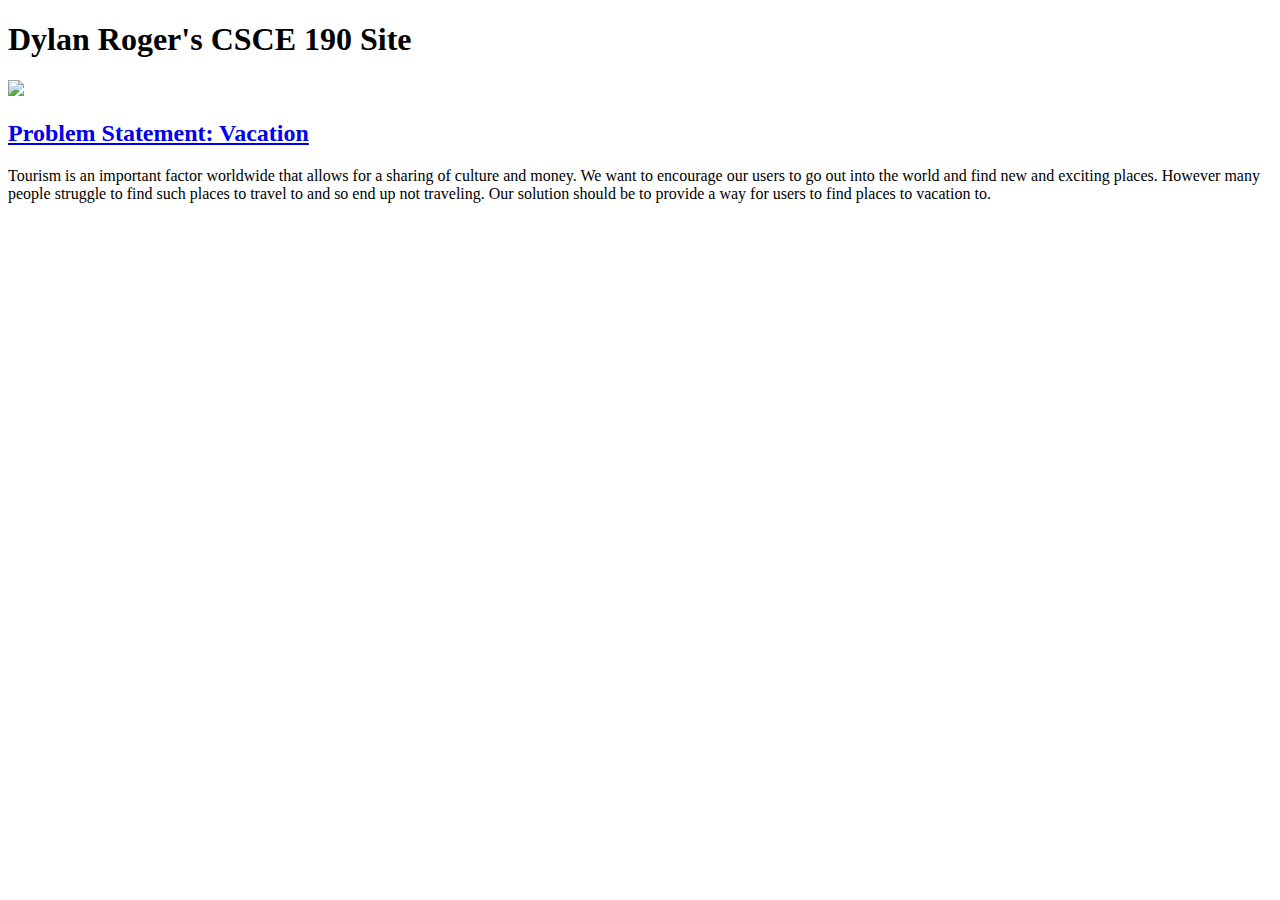
==== index.html @ 4e974f97 "Add files via upload" ====
<!DOCTYPE html>
<html>
    <head>
        <title>CSCE 190: Dylan Rogers</title>
    </head>
    <body>
        <h1>Dylan Roger's CSCE 190 Site</h1>

        <section class="assignment">
            <a href="/Users/15164/OneDrive/Documents/classes/CSCE190/Problem Statement - CSCE 190.pdf"><img src="/Users/15164/OneDrive/Documents/Classes/CSCE190/images/Problem Statement.png"></a>
            <section class="ass-details">
                <a href="/Users/15164/OneDrive/Documents/classes/CSCE190/Problem Statement - CSCE 190.pdf"><h2>Problem Statement: Vacation</h2></a>
                <p>
                    Tourism is an important factor worldwide that allows for a sharing of culture and money. We want to encourage our users to go out into the world and find new and exciting places. However many people struggle to find such places to travel to and so end up not traveling. Our solution should be to provide a way for users to find places to vacation to.
                </p>
            </section>
        </section>
    </body>
<html>
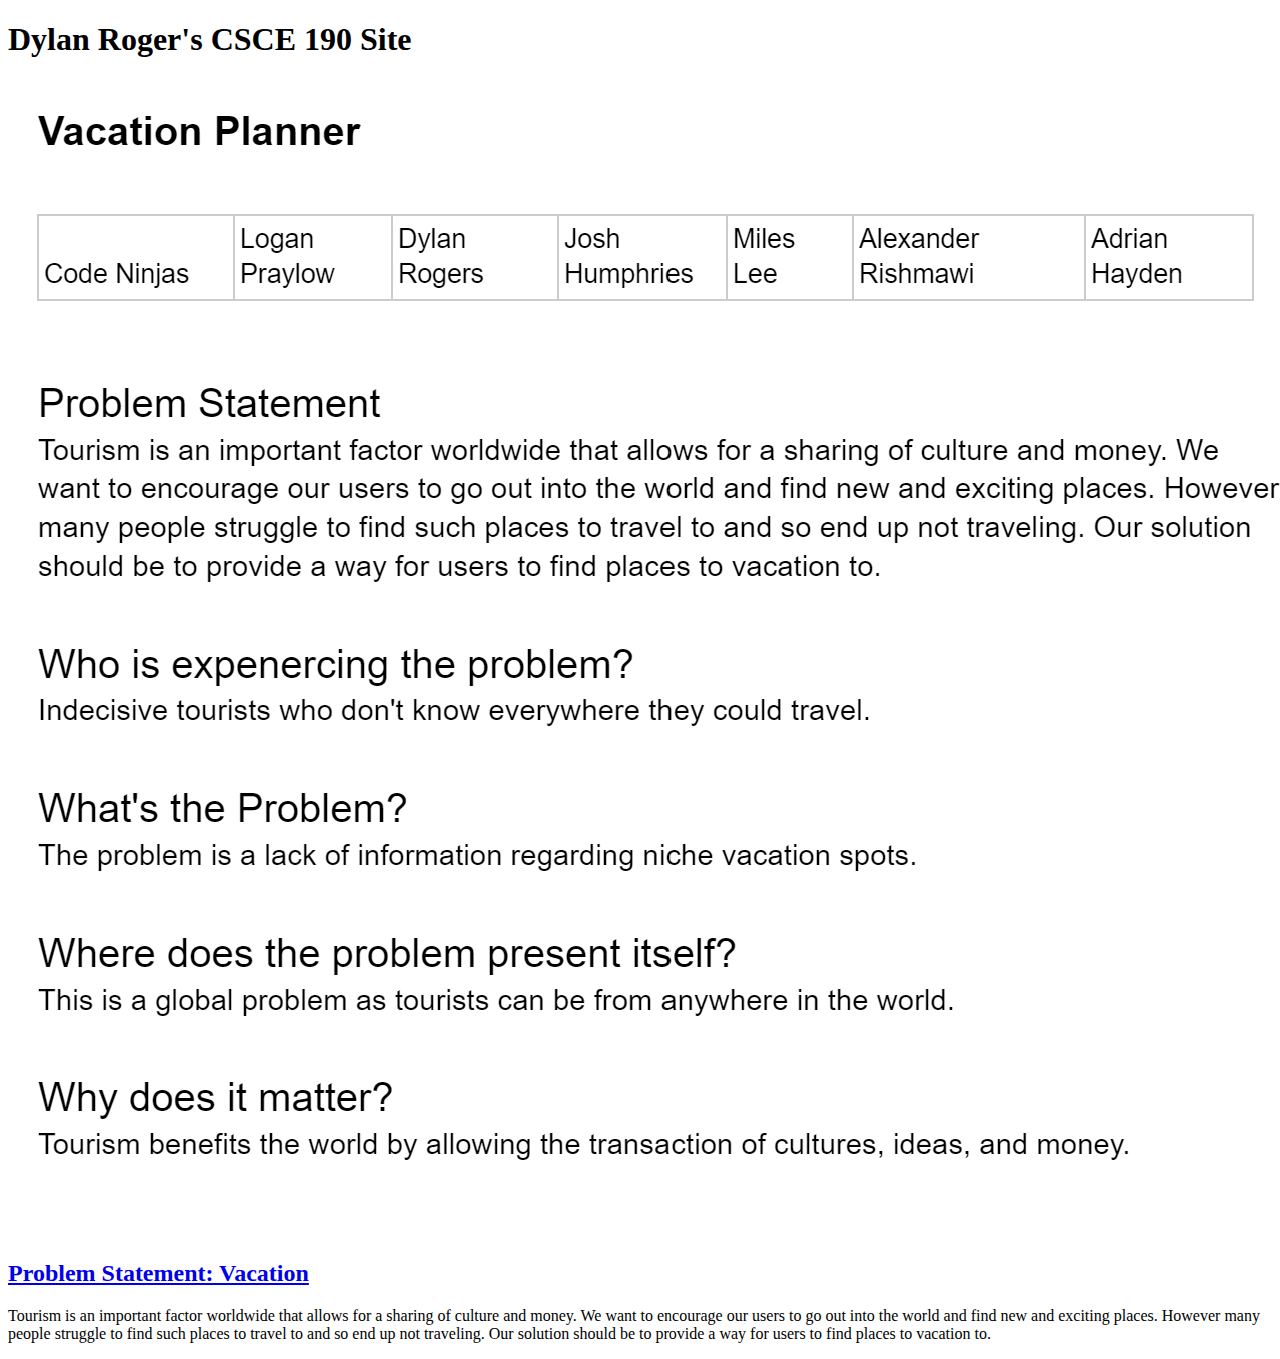
==== commit 3c6131db: "Update index.html" ====
--- a/index.html
+++ b/index.html
@@ -7,13 +7,13 @@
         <h1>Dylan Roger's CSCE 190 Site</h1>
 
         <section class="assignment">
-            <a href="/Users/15164/OneDrive/Documents/classes/CSCE190/Problem Statement - CSCE 190.pdf"><img src="/Users/15164/OneDrive/Documents/Classes/CSCE190/images/Problem Statement.png"></a>
+            <a href="files/Problem Statement - CSCE 190.pdf"><img src="images/Problem Statement.png"></a>
             <section class="ass-details">
-                <a href="/Users/15164/OneDrive/Documents/classes/CSCE190/Problem Statement - CSCE 190.pdf"><h2>Problem Statement: Vacation</h2></a>
+                <a href="files/CSCE190/Problem Statement - CSCE 190.pdf"><h2>Problem Statement: Vacation</h2></a>
                 <p>
                     Tourism is an important factor worldwide that allows for a sharing of culture and money. We want to encourage our users to go out into the world and find new and exciting places. However many people struggle to find such places to travel to and so end up not traveling. Our solution should be to provide a way for users to find places to vacation to.
                 </p>
             </section>
         </section>
     </body>
-<html>+<html>
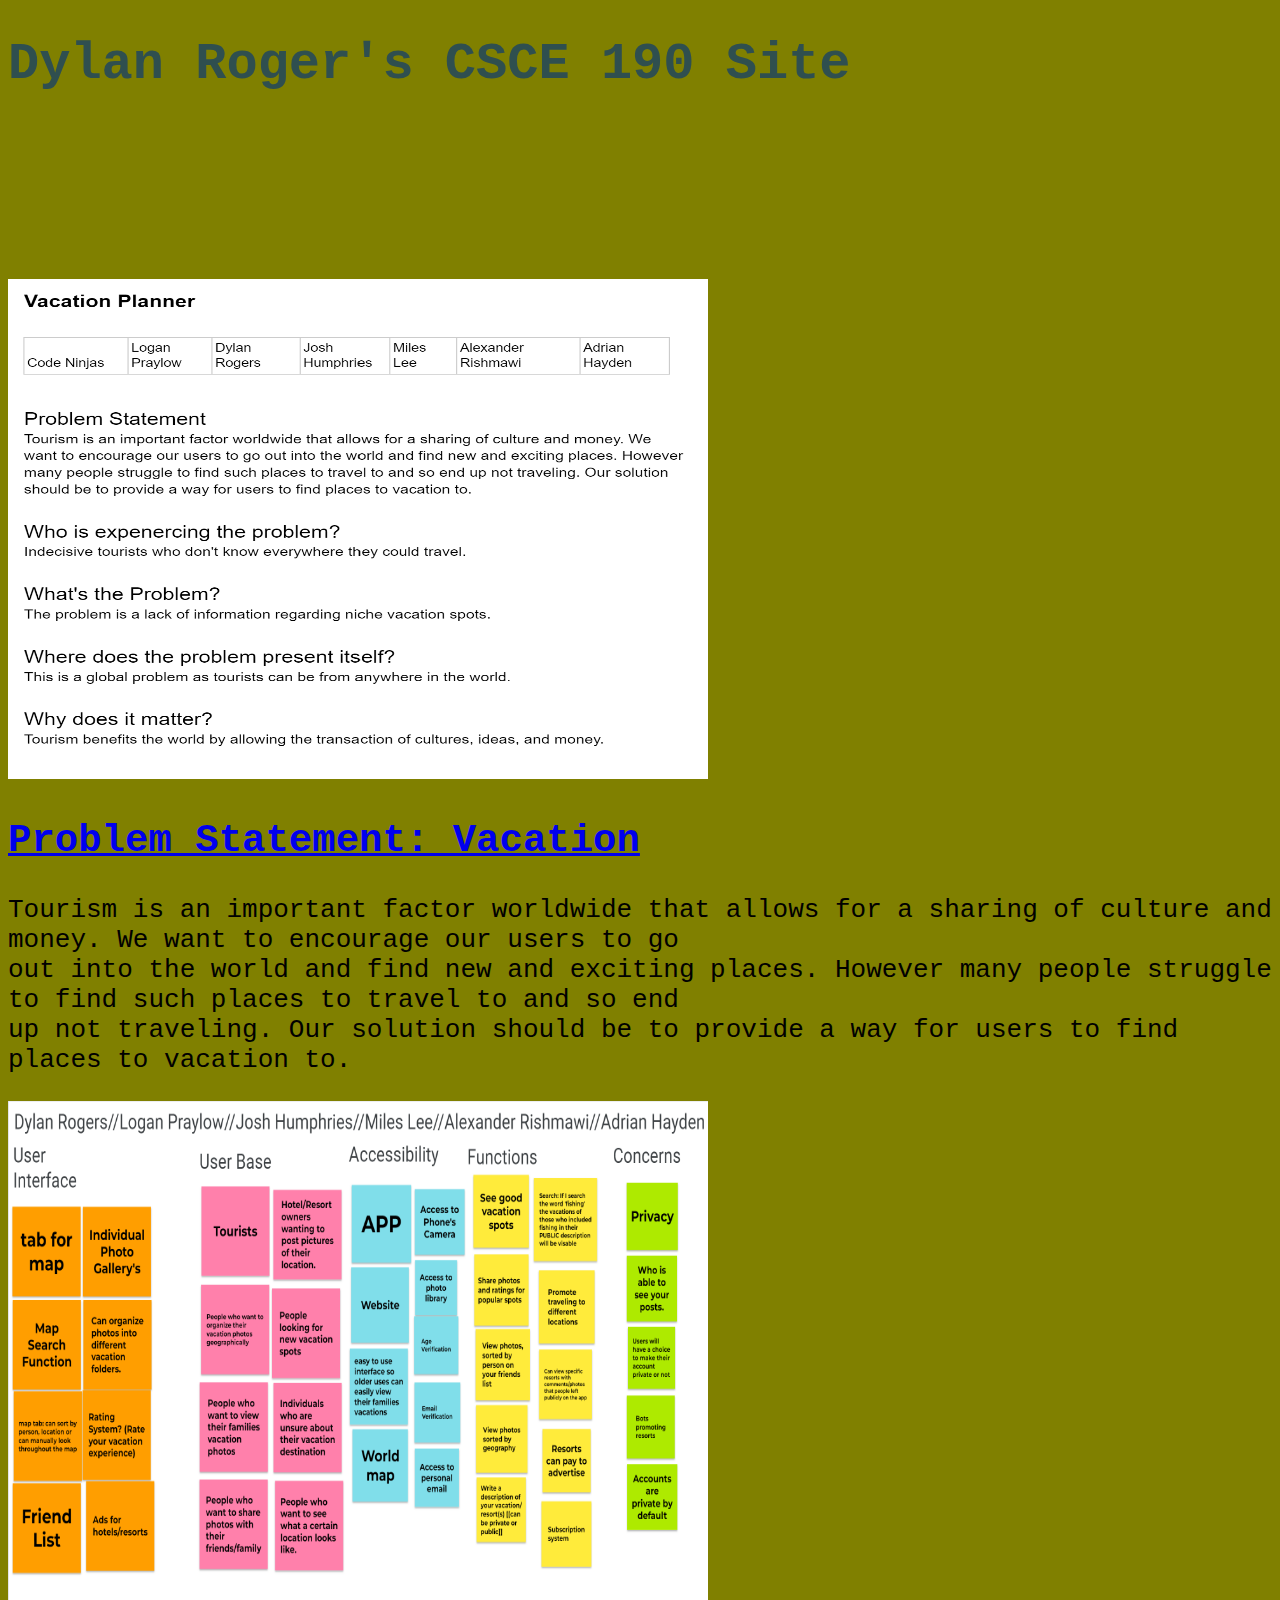
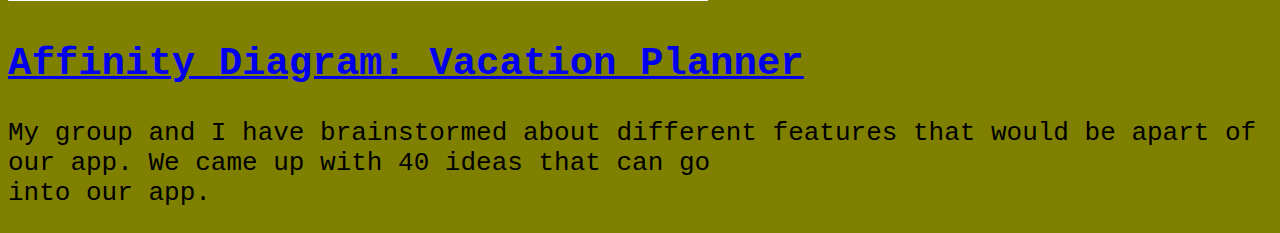
==== commit 783066fe: "Add files via upload" ====
--- a/index.html
+++ b/index.html
@@ -2,18 +2,40 @@
 <html>
     <head>
         <title>CSCE 190: Dylan Rogers</title>
+        <link rel="stylesheet" href="styles.css">
     </head>
     <body>
         <h1>Dylan Roger's CSCE 190 Site</h1>
 
+        <br><br><br><br><br>
+
+        <!-- Problem Statement Assignemnt-->
         <section class="assignment">
-            <a href="files/Problem Statement - CSCE 190.pdf"><img src="images/Problem Statement.png"></a>
+            <a href="files/Problem Statement - CSCE 190.pdf"><img src="images/Problem Statement.png"
+                                                                            width="700"
+                                                                            height="500"/></a>
             <section class="ass-details">
-                <a href="files/CSCE190/Problem Statement - CSCE 190.pdf"><h2>Problem Statement: Vacation</h2></a>
+                <a href="files/Problem Statement - CSCE 190.pdf"><h2>Problem Statement: Vacation</h2></a>
                 <p>
-                    Tourism is an important factor worldwide that allows for a sharing of culture and money. We want to encourage our users to go out into the world and find new and exciting places. However many people struggle to find such places to travel to and so end up not traveling. Our solution should be to provide a way for users to find places to vacation to.
+                    Tourism is an important factor worldwide that allows for a sharing of culture and money. We want to encourage our users to go 
+                    <br>out into the world and find new and exciting places. However many people struggle to find such places to travel to and so end 
+                    <br>up not traveling. Our solution should be to provide a way for users to find places to vacation to.
+                </p>
+            </section>
+        </section>
+
+        <!-- Affinity Diagram Assignment-->
+        <section class="assignment">
+            <a href="files/Affinity Diagram - Vacation Planner.pdf"><img src="images/AffinittDiagram.pdf.png"
+                                                                                    width="700"
+                                                                                    height="500"></a>
+            <section class="ass-details">
+                <a href="files/Affinity Diagram - Vacation Planner.pdf"><h2>Affinity Diagram: Vacation Planner</h2></a>
+                <p>
+                    My group and I have brainstormed about different features that would be apart of our app. We came up with 40 ideas that can go 
+                    <br>into our app.
                 </p>
             </section>
         </section>
     </body>
-<html>
+<html>--- a/styles.css
+++ b/styles.css
@@ -0,0 +1,10 @@
+body {
+    background:#808000;
+    font-family:monospace;
+    font-size: xx-large
+}
+
+h1 {
+    color:#2F4F4F;
+    text-align:left;
+}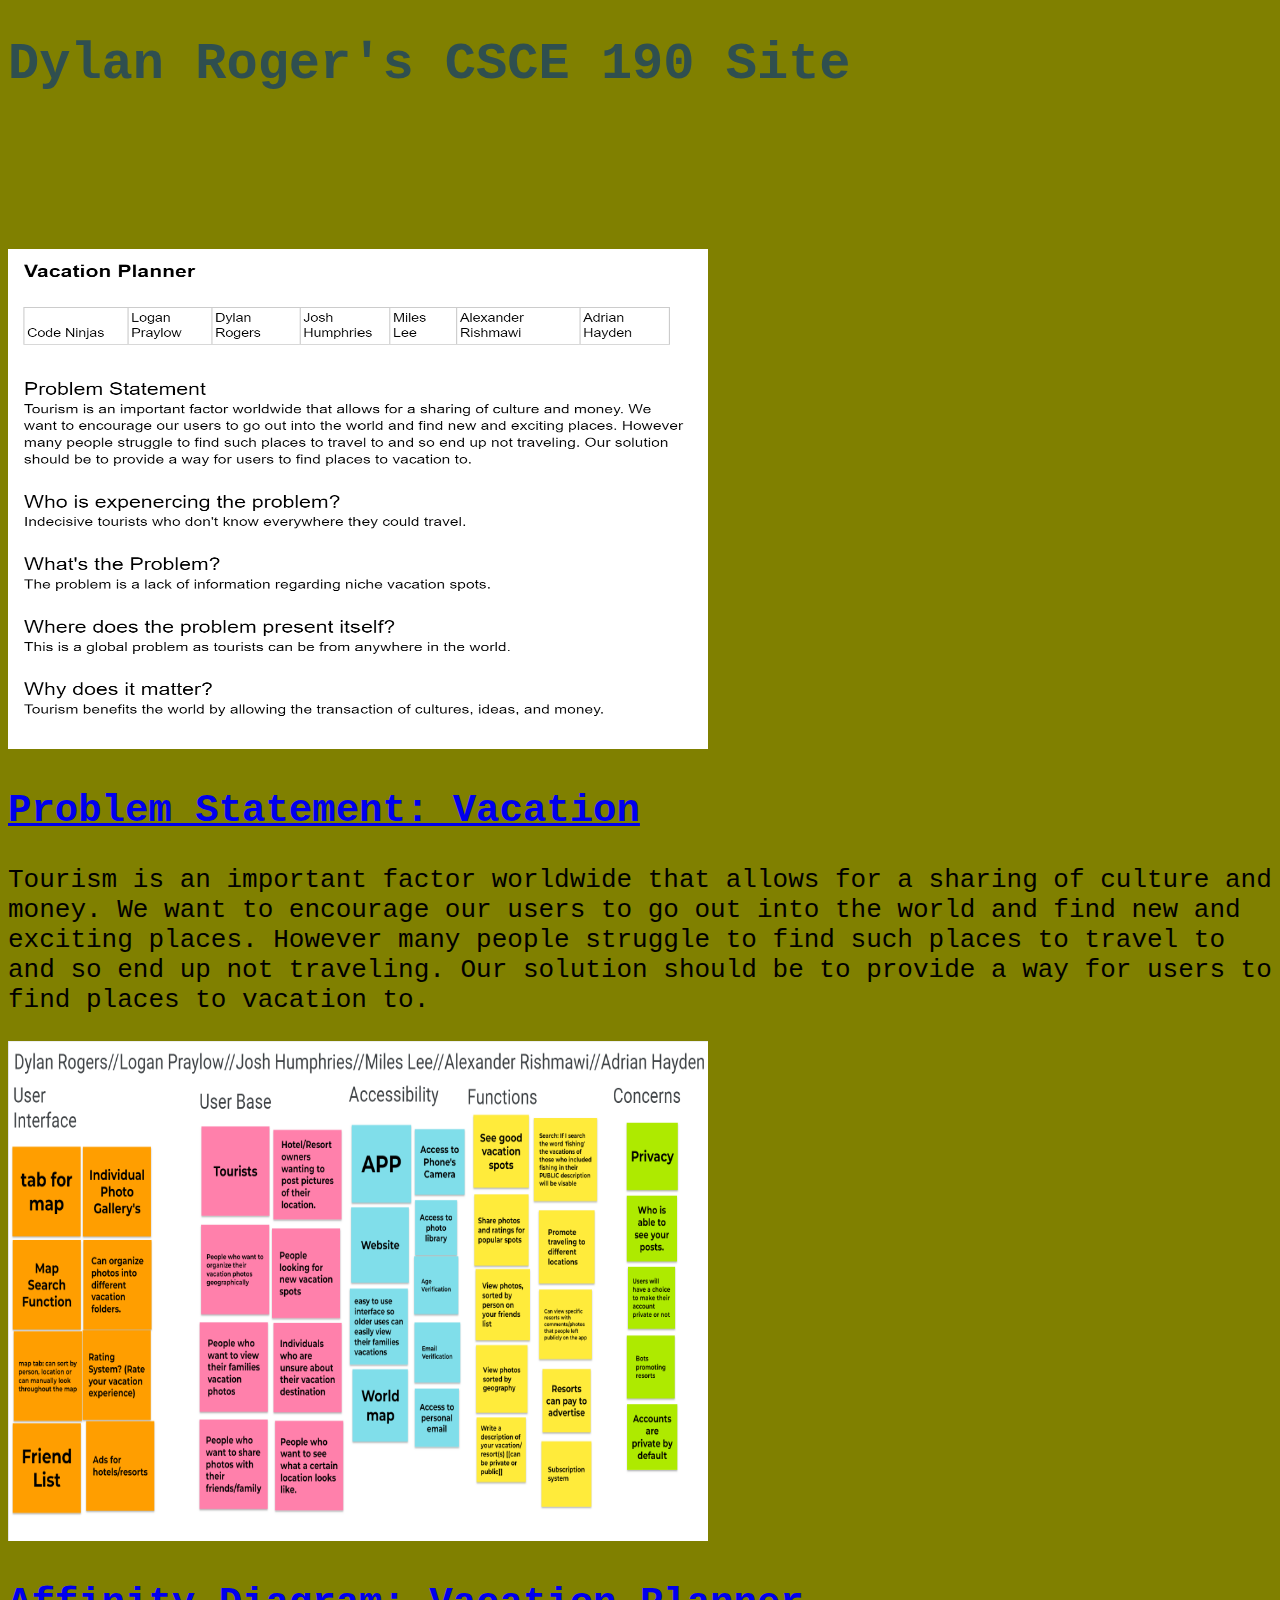
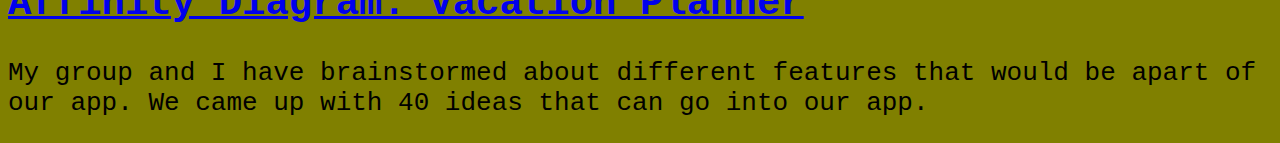
==== commit ed03bbb8: "Add files via upload" ====
--- a/index.html
+++ b/index.html
@@ -7,7 +7,7 @@
     <body>
         <h1>Dylan Roger's CSCE 190 Site</h1>
 
-        <br><br><br><br><br>
+        <br><br><br><br>
 
         <!-- Problem Statement Assignemnt-->
         <section class="assignment">
@@ -18,8 +18,8 @@
                 <a href="files/Problem Statement - CSCE 190.pdf"><h2>Problem Statement: Vacation</h2></a>
                 <p>
                     Tourism is an important factor worldwide that allows for a sharing of culture and money. We want to encourage our users to go 
-                    <br>out into the world and find new and exciting places. However many people struggle to find such places to travel to and so end 
-                    <br>up not traveling. Our solution should be to provide a way for users to find places to vacation to.
+                    out into the world and find new and exciting places. However many people struggle to find such places to travel to and so end 
+                    up not traveling. Our solution should be to provide a way for users to find places to vacation to.
                 </p>
             </section>
         </section>
@@ -33,7 +33,7 @@
                 <a href="files/Affinity Diagram - Vacation Planner.pdf"><h2>Affinity Diagram: Vacation Planner</h2></a>
                 <p>
                     My group and I have brainstormed about different features that would be apart of our app. We came up with 40 ideas that can go 
-                    <br>into our app.
+                    into our app.
                 </p>
             </section>
         </section>
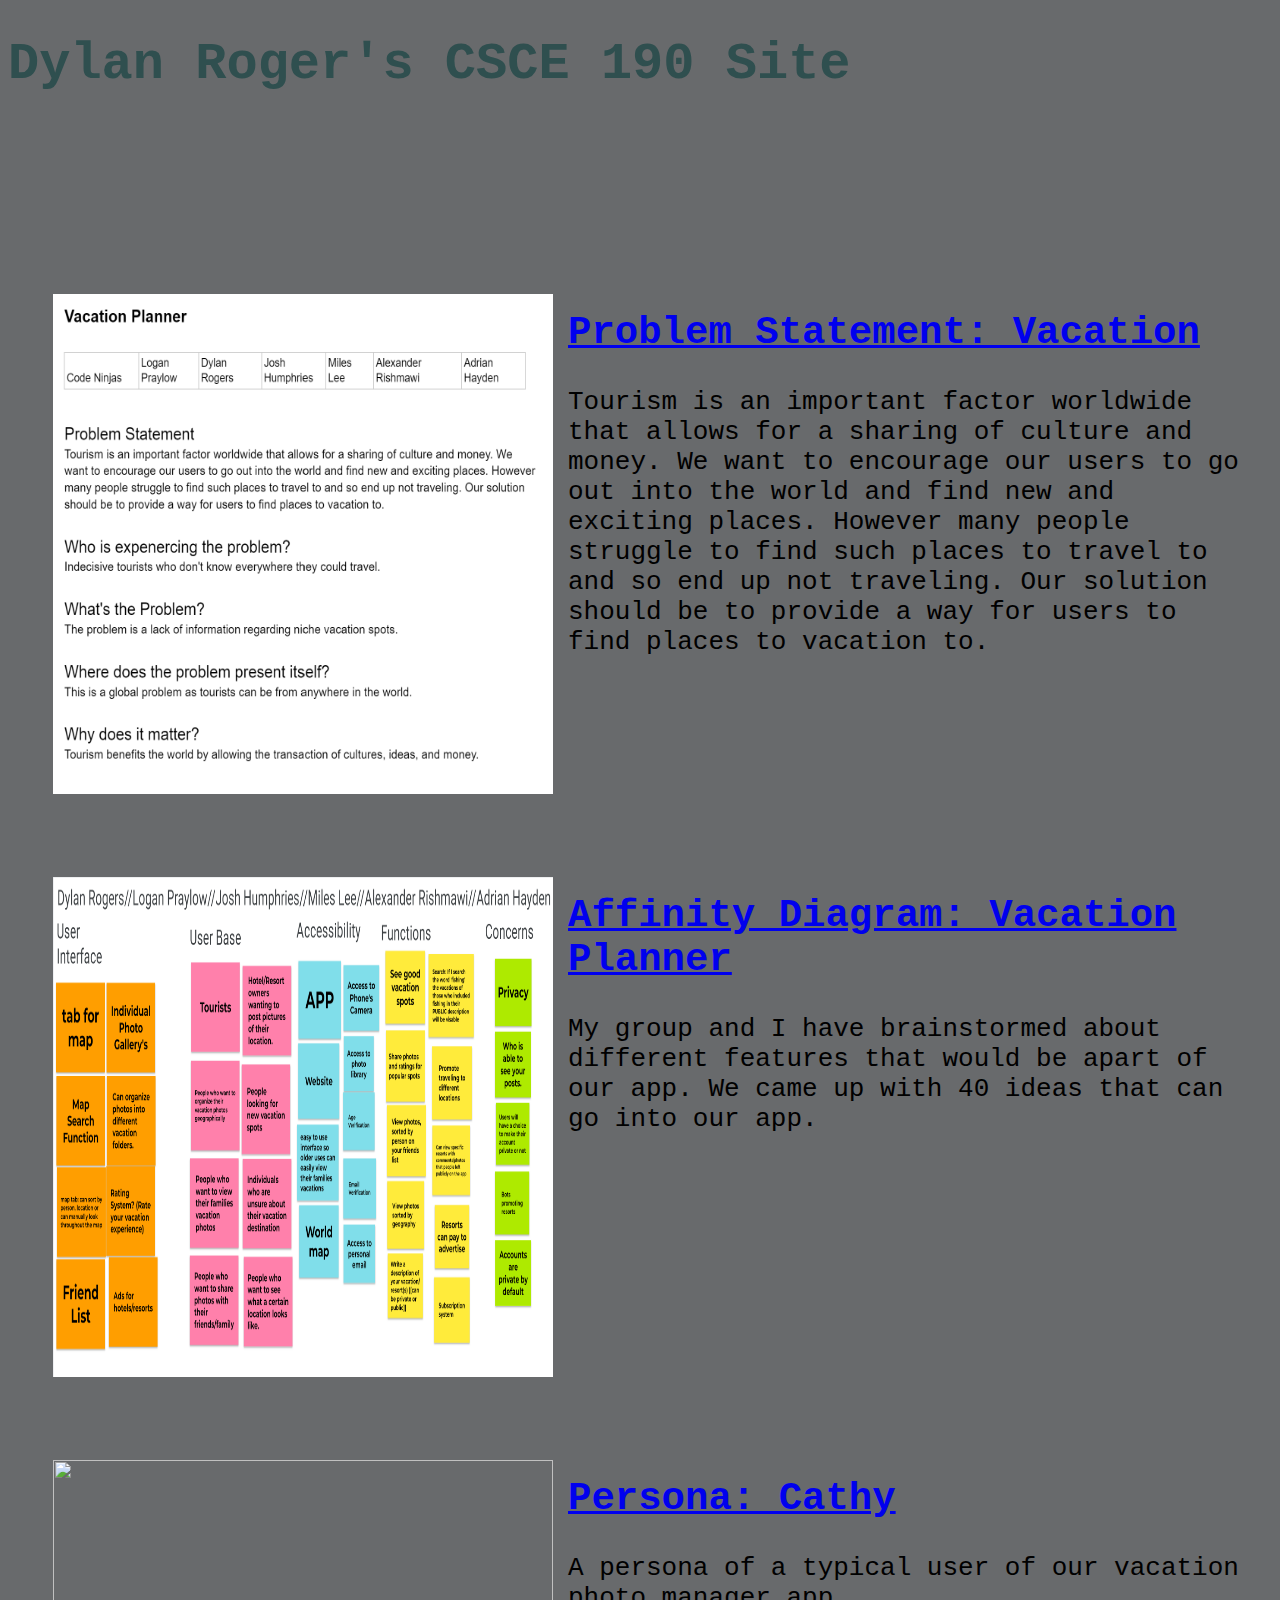
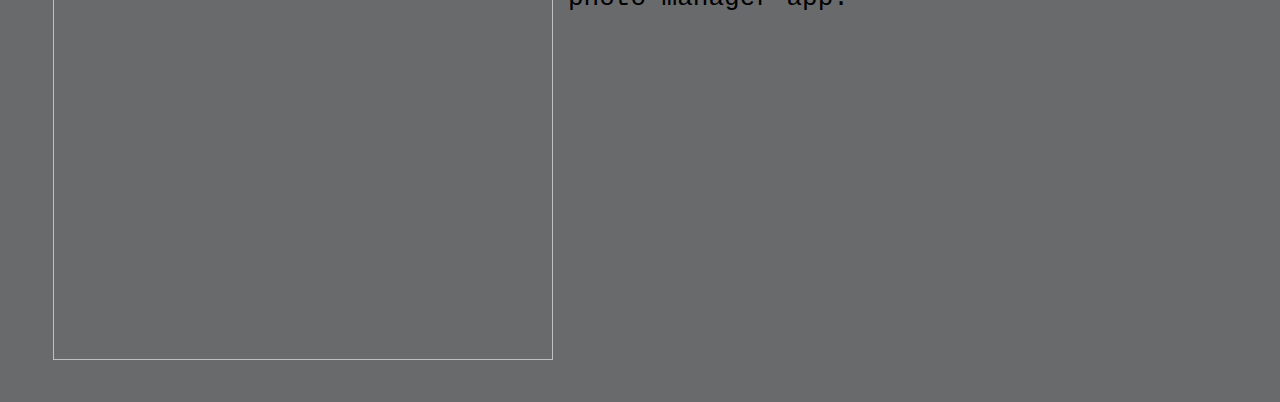
==== commit 6a030a2b: "Add files via upload" ====
--- a/index.html
+++ b/index.html
@@ -37,5 +37,18 @@
                 </p>
             </section>
         </section>
+
+        <!-- Persona Assignment-->
+        <section class="assignment">
+            <a href="files/persona.pdf"><img src="images/persona.png"
+                                                                                    width="700"
+                                                                                    height="500"></a>
+            <section class="ass-details">
+                <a href="files/persona.pdf"><h2>Persona: Cathy</h2></a>
+                <p>
+                    A persona of a typical user of our vacation photo manager app.
+                </p>
+            </section>
+        </section>
     </body>
 <html>--- a/styles.css
+++ b/styles.css
@@ -1,7 +1,20 @@
 body {
-    background:#808000;
+    background:#686A6C;
     font-family:monospace;
     font-size: xx-large
+}
+
+.assignment {
+    display:flex;
+    padding: 15px;
+    margin:15px;    
+    background-color: #686A6C;
+}
+
+.assignment img {
+    width:500px;
+    height: 500px;
+    padding:15px;
 }
 
 h1 {
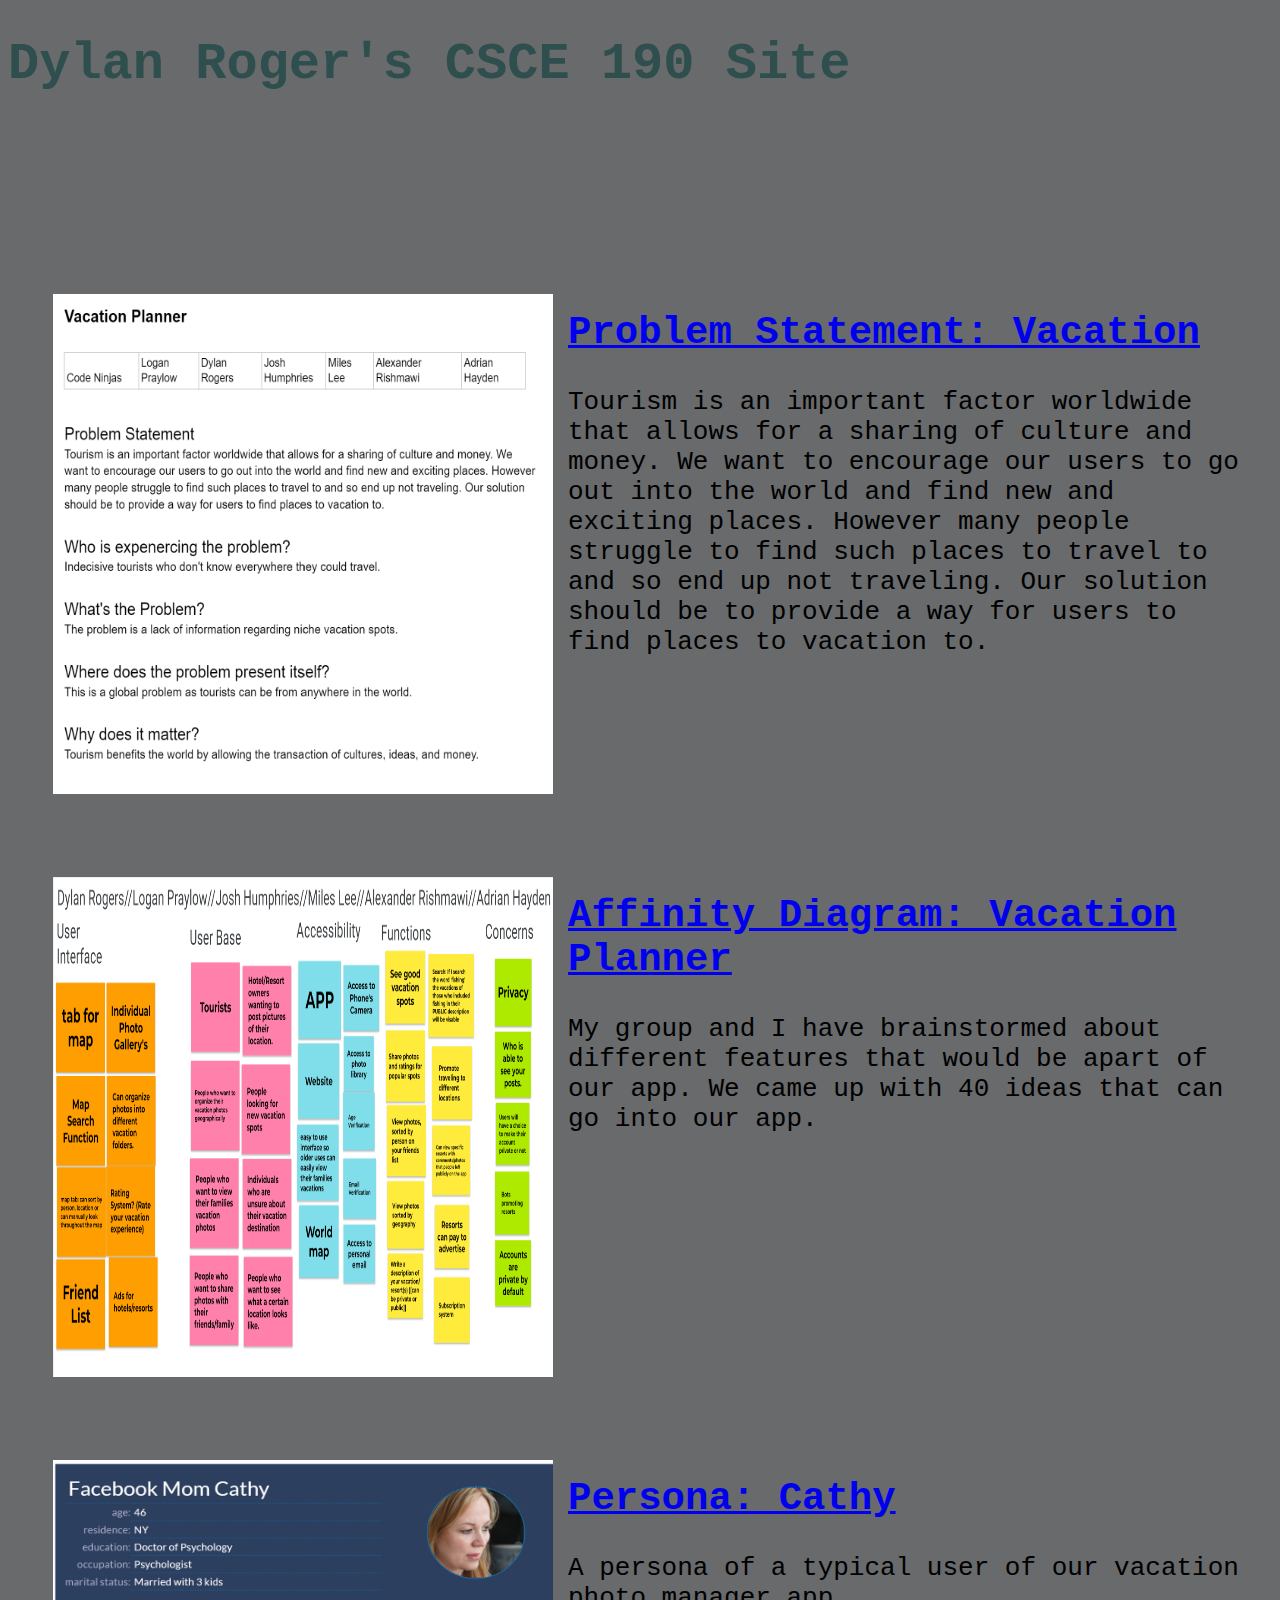
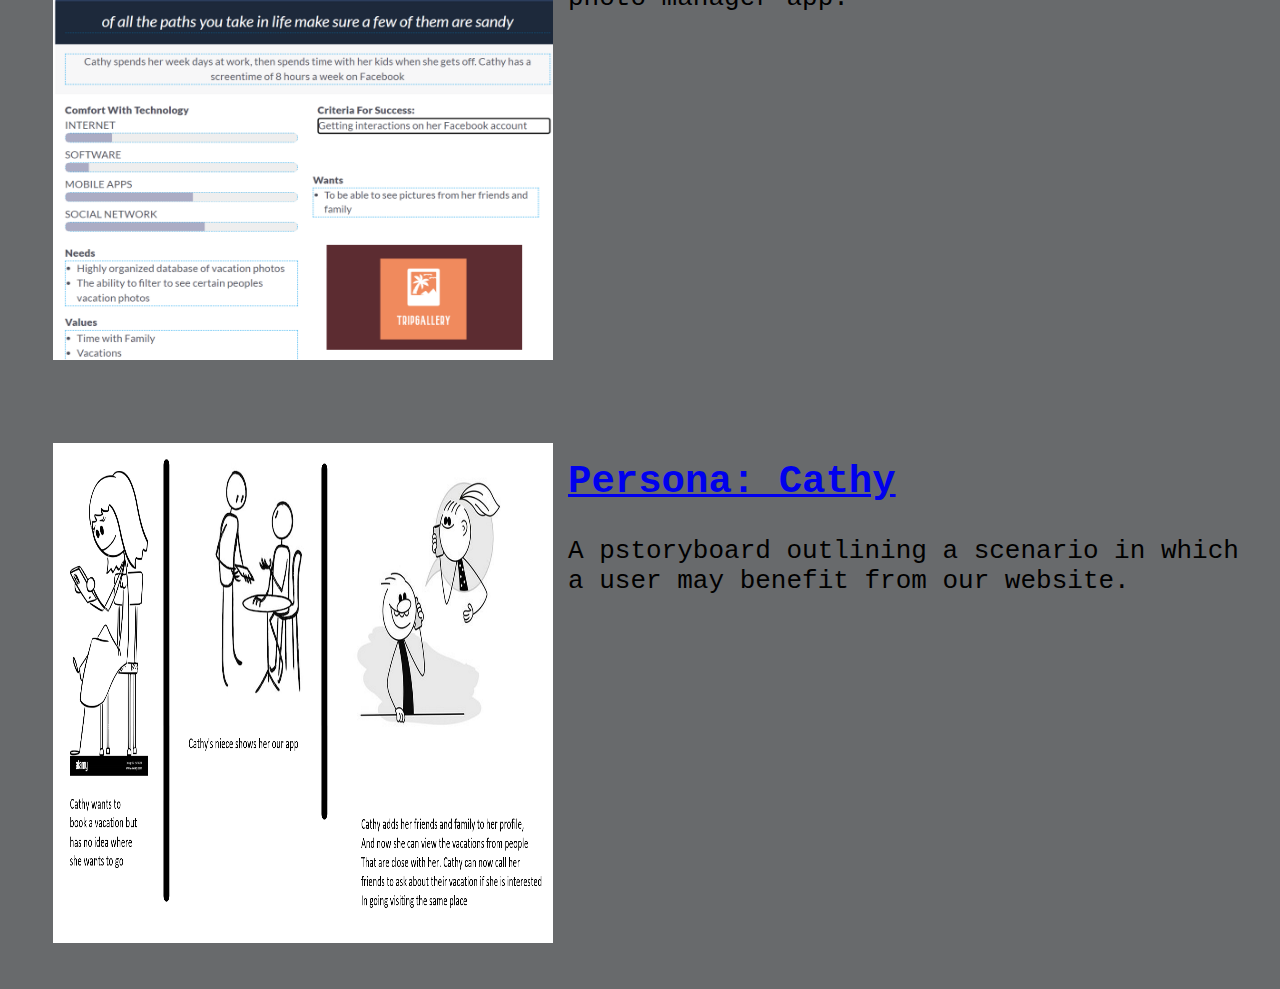
==== commit 98dd3d45: "Add files via upload" ====
--- a/index.html
+++ b/index.html
@@ -50,5 +50,18 @@
                 </p>
             </section>
         </section>
+
+        <!-- Storyboard Assignment-->
+        <section class="assignment">
+            <a href="files/Storyboard.pdf"><img src="images/Storyboard.png"
+                                                                                    width="700"
+                                                                                    height="500"></a>
+            <section class="ass-details">
+                <a href="files/Storyboard.pdf"><h2>Persona: Cathy</h2></a>
+                <p>
+                    A pstoryboard outlining a scenario in which a user may benefit from our website.
+                </p>
+            </section>
+        </section>
     </body>
 <html>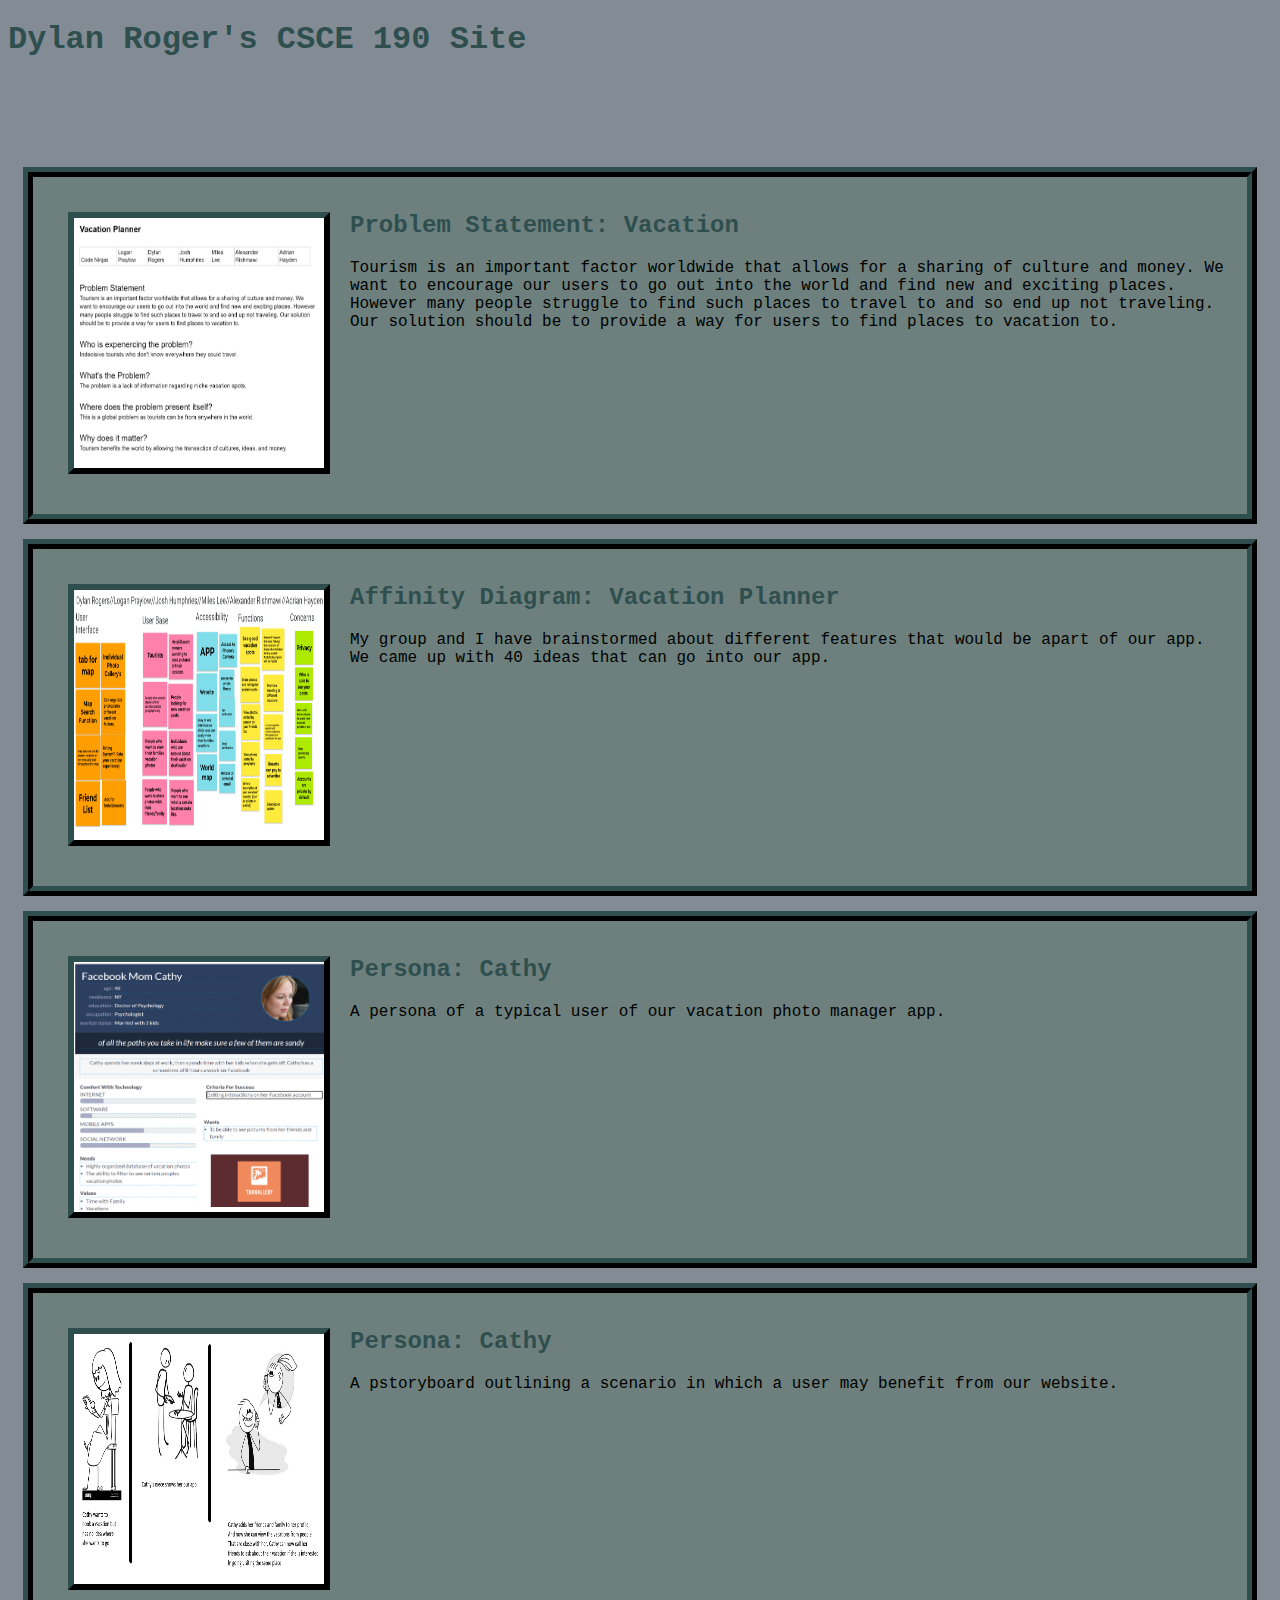
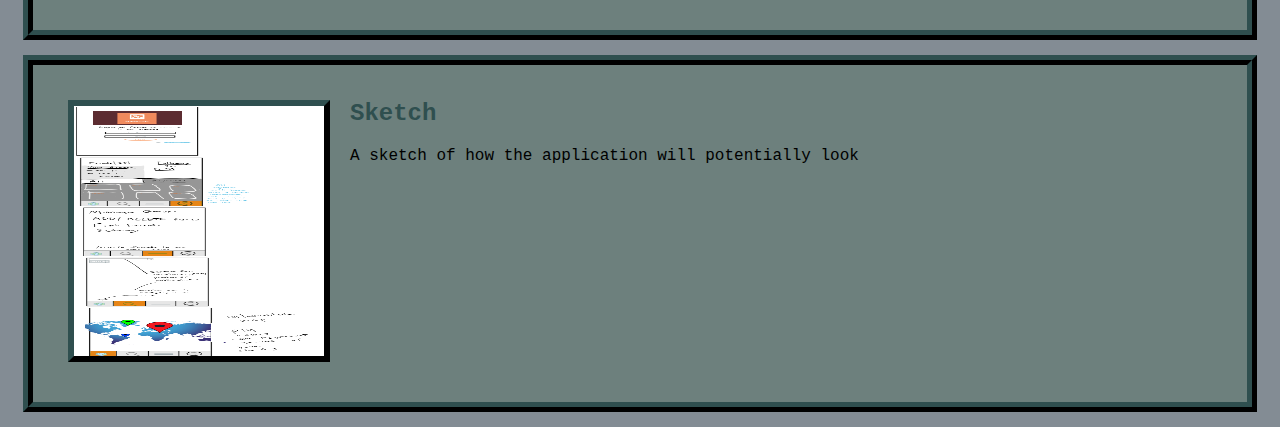
==== commit 1bfc6ab0: "Add files via upload" ====
--- a/index.html
+++ b/index.html
@@ -63,5 +63,19 @@
                 </p>
             </section>
         </section>
+
+        <!-- Sketch Assignment-->
+        <section class="assignment">
+            <a href="files/sketch.pdf"><img src="images/Sketch.png"
+                                                                                    width="700"
+                                                                                    height="500"></a>
+            <section class="ass-details">
+                <a href="files/sketch.pdf"><h2>Sketch</h2></a>
+                <p>
+                    A sketch of how the application will potentially look
+                </p>
+            </section>
+        </section>
+
     </body>
 <html>--- a/styles.css
+++ b/styles.css
@@ -1,23 +1,34 @@
 body {
-    background:#686A6C;
+    background:#838c94;
     font-family:monospace;
-    font-size: xx-large
+    font-size: large
 }
 
 .assignment {
     display:flex;
     padding: 15px;
+    border: 10px ridge #2F4F4F;
     margin:15px;    
-    background-color: #686A6C;
+    background-color: #697e79d8
 }
 
 .assignment img {
-    width:500px;
-    height: 500px;
-    padding:15px;
+    width:250px;
+    height: 250px;
+    margin: 20px;
+    border: 6px outset #2F4F4F;
 }
 
 h1 {
     color:#2F4F4F;
     text-align:left;
+}
+
+a {
+    text-decoration:none;
+    color: #2F4F4F;
+}
+
+a:hover {
+    color: black;
 }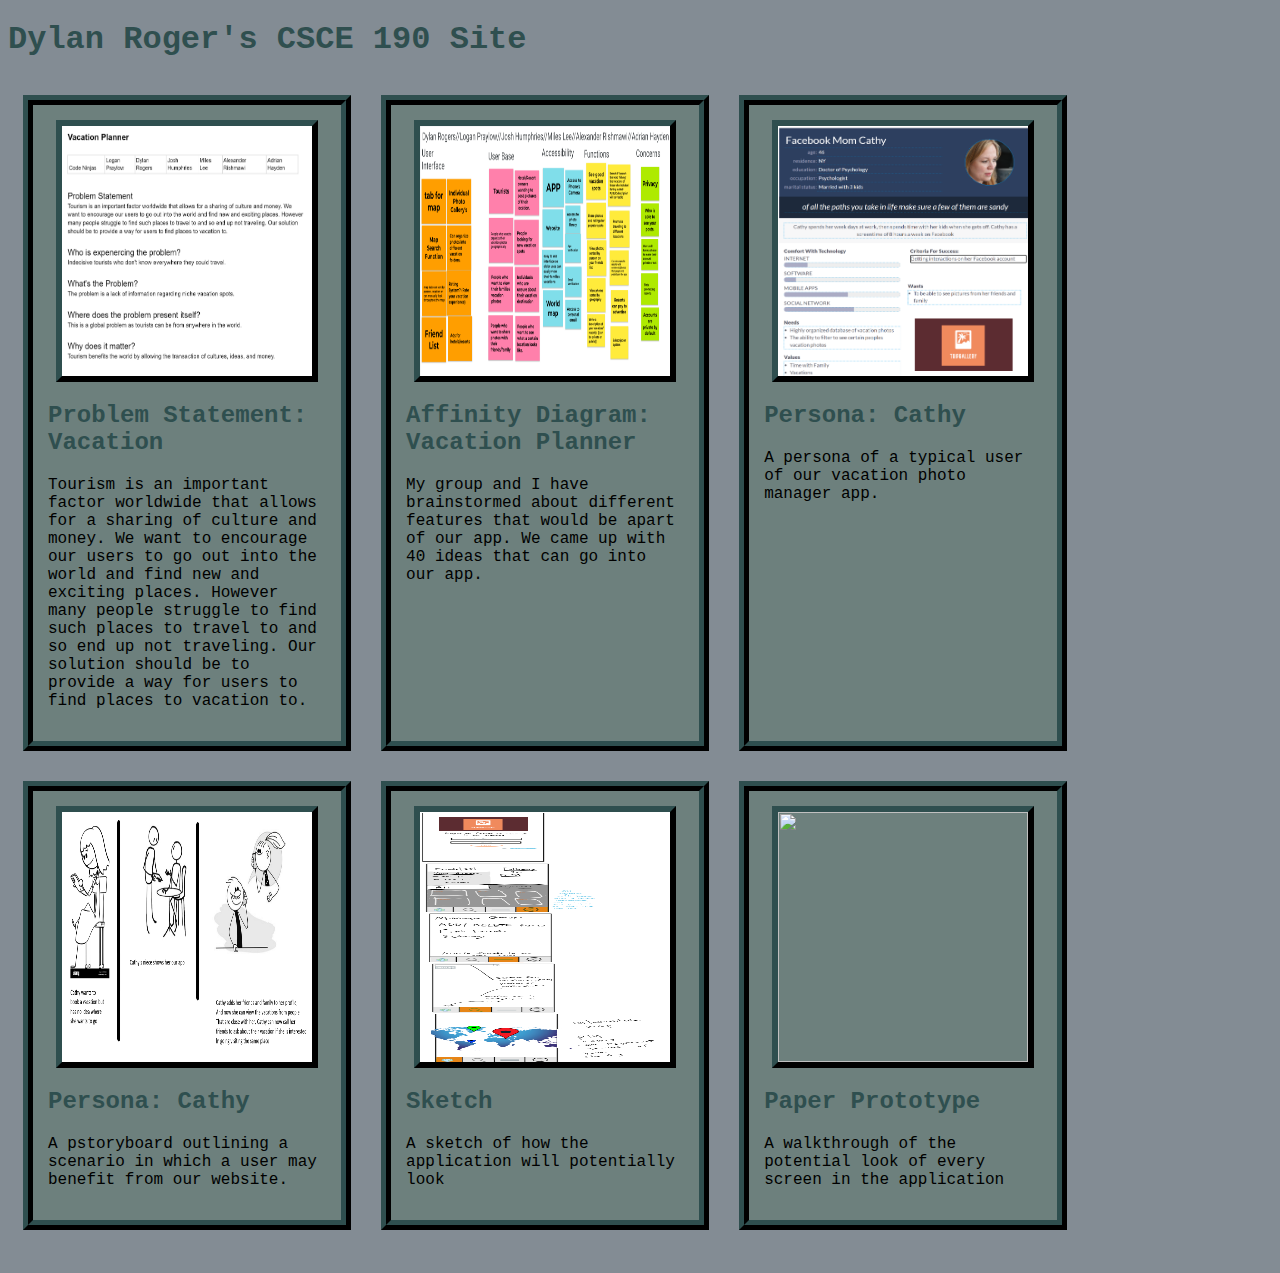
==== commit d5d59297: "Add files via upload" ====
--- a/index.html
+++ b/index.html
@@ -7,75 +7,88 @@
     <body>
         <h1>Dylan Roger's CSCE 190 Site</h1>
 
-        <br><br><br><br>
+        
+            <div class="assignments">
+                <!-- Problem Statement Assignemnt-->
+                <section class="assignment">
+                    <a href="files/Problem Statement - CSCE 190.pdf"><img src="images/Problem Statement.png"
+                                                                                    width="700"
+                                                                                    height="500"/></a>
+                    <section class="ass-details">
+                        <a href="files/Problem Statement - CSCE 190.pdf"><h2>Problem Statement: Vacation</h2></a>
+                        <p>
+                            Tourism is an important factor worldwide that allows for a sharing of culture and money. We want to encourage our users to go 
+                            out into the world and find new and exciting places. However many people struggle to find such places to travel to and so end 
+                            up not traveling. Our solution should be to provide a way for users to find places to vacation to.
+                        </p>
+                    </section>
+                </section>
 
-        <!-- Problem Statement Assignemnt-->
-        <section class="assignment">
-            <a href="files/Problem Statement - CSCE 190.pdf"><img src="images/Problem Statement.png"
-                                                                            width="700"
-                                                                            height="500"/></a>
-            <section class="ass-details">
-                <a href="files/Problem Statement - CSCE 190.pdf"><h2>Problem Statement: Vacation</h2></a>
-                <p>
-                    Tourism is an important factor worldwide that allows for a sharing of culture and money. We want to encourage our users to go 
-                    out into the world and find new and exciting places. However many people struggle to find such places to travel to and so end 
-                    up not traveling. Our solution should be to provide a way for users to find places to vacation to.
-                </p>
-            </section>
-        </section>
+                <!-- Affinity Diagram Assignment-->
+                <section class="assignment">
+                    <a href="files/Affinity Diagram - Vacation Planner.pdf"><img src="images/AffinittDiagram.pdf.png"
+                                                                                            width="700"
+                                                                                            height="500"></a>
+                    <section class="ass-details">
+                        <a href="files/Affinity Diagram - Vacation Planner.pdf"><h2>Affinity Diagram: Vacation Planner</h2></a>
+                        <p>
+                            My group and I have brainstormed about different features that would be apart of our app. We came up with 40 ideas that can go 
+                            into our app.
+                        </p>
+                    </section>
+                </section>
 
-        <!-- Affinity Diagram Assignment-->
-        <section class="assignment">
-            <a href="files/Affinity Diagram - Vacation Planner.pdf"><img src="images/AffinittDiagram.pdf.png"
-                                                                                    width="700"
-                                                                                    height="500"></a>
-            <section class="ass-details">
-                <a href="files/Affinity Diagram - Vacation Planner.pdf"><h2>Affinity Diagram: Vacation Planner</h2></a>
-                <p>
-                    My group and I have brainstormed about different features that would be apart of our app. We came up with 40 ideas that can go 
-                    into our app.
-                </p>
-            </section>
-        </section>
+                <!-- Persona Assignment-->
+                <section class="assignment">
+                    <a href="files/persona.pdf"><img src="images/persona.png"
+                                                                                            width="700"
+                                                                                            height="500"></a>
+                    <section class="ass-details">
+                        <a href="files/persona.pdf"><h2>Persona: Cathy</h2></a>
+                        <p>
+                            A persona of a typical user of our vacation photo manager app.
+                        </p>
+                    </section>
+                </section>
 
-        <!-- Persona Assignment-->
-        <section class="assignment">
-            <a href="files/persona.pdf"><img src="images/persona.png"
-                                                                                    width="700"
-                                                                                    height="500"></a>
-            <section class="ass-details">
-                <a href="files/persona.pdf"><h2>Persona: Cathy</h2></a>
-                <p>
-                    A persona of a typical user of our vacation photo manager app.
-                </p>
-            </section>
-        </section>
+                <!-- Storyboard Assignment-->
+                <section class="assignment">
+                    <a href="files/Storyboard.pdf"><img src="images/Storyboard.png"
+                                                                                            width="700"
+                                                                                            height="500"></a>
+                    <section class="ass-details">
+                        <a href="files/Storyboard.pdf"><h2>Persona: Cathy</h2></a>
+                        <p>
+                            A pstoryboard outlining a scenario in which a user may benefit from our website.
+                        </p>
+                    </section>
+                </section>
 
-        <!-- Storyboard Assignment-->
-        <section class="assignment">
-            <a href="files/Storyboard.pdf"><img src="images/Storyboard.png"
-                                                                                    width="700"
-                                                                                    height="500"></a>
-            <section class="ass-details">
-                <a href="files/Storyboard.pdf"><h2>Persona: Cathy</h2></a>
-                <p>
-                    A pstoryboard outlining a scenario in which a user may benefit from our website.
-                </p>
-            </section>
-        </section>
+                <!-- Sketch Assignment-->
+                <section class="assignment">
+                    <a href="files/sketch.pdf"><img src="images/Sketch.png"
+                                                                                            width="700"
+                                                                                            height="500"></a>
+                    <section class="ass-details">
+                        <a href="files/sketch.pdf"><h2>Sketch</h2></a>
+                        <p>
+                            A sketch of how the application will potentially look
+                        </p>
+                    </section>
+                </section>
 
-        <!-- Sketch Assignment-->
-        <section class="assignment">
-            <a href="files/sketch.pdf"><img src="images/Sketch.png"
-                                                                                    width="700"
-                                                                                    height="500"></a>
-            <section class="ass-details">
-                <a href="files/sketch.pdf"><h2>Sketch</h2></a>
-                <p>
-                    A sketch of how the application will potentially look
-                </p>
-            </section>
-        </section>
-
+                <!-- Paper Prototype Assignment-->
+                <section class="assignment">
+                    <a href="https://youtu.be/eoeMBFoThJI"><img src="images/paper-proto-pic.png"
+                                                                                            width="700"
+                                                                                            height="500"></a>
+                    <section class="ass-details">
+                        <a href="https://youtu.be/eoeMBFoThJI"><h2>Paper Prototype</h2></a>
+                        <p>
+                            A walkthrough of the potential look of every screen in the application
+                        </p>
+                    </section>
+                </section>
+            <div>
     </body>
 <html>--- a/styles.css
+++ b/styles.css
@@ -4,8 +4,13 @@
     font-size: large
 }
 
+.assignments {
+    display:flex;
+    flex-wrap:wrap;
+}
+
 .assignment {
-    display:flex;
+    width: 22%;
     padding: 15px;
     border: 10px ridge #2F4F4F;
     margin:15px;    
@@ -17,6 +22,8 @@
     height: 250px;
     margin: 20px;
     border: 6px outset #2F4F4F;
+    display:block;
+    margin:auto;
 }
 
 h1 {
